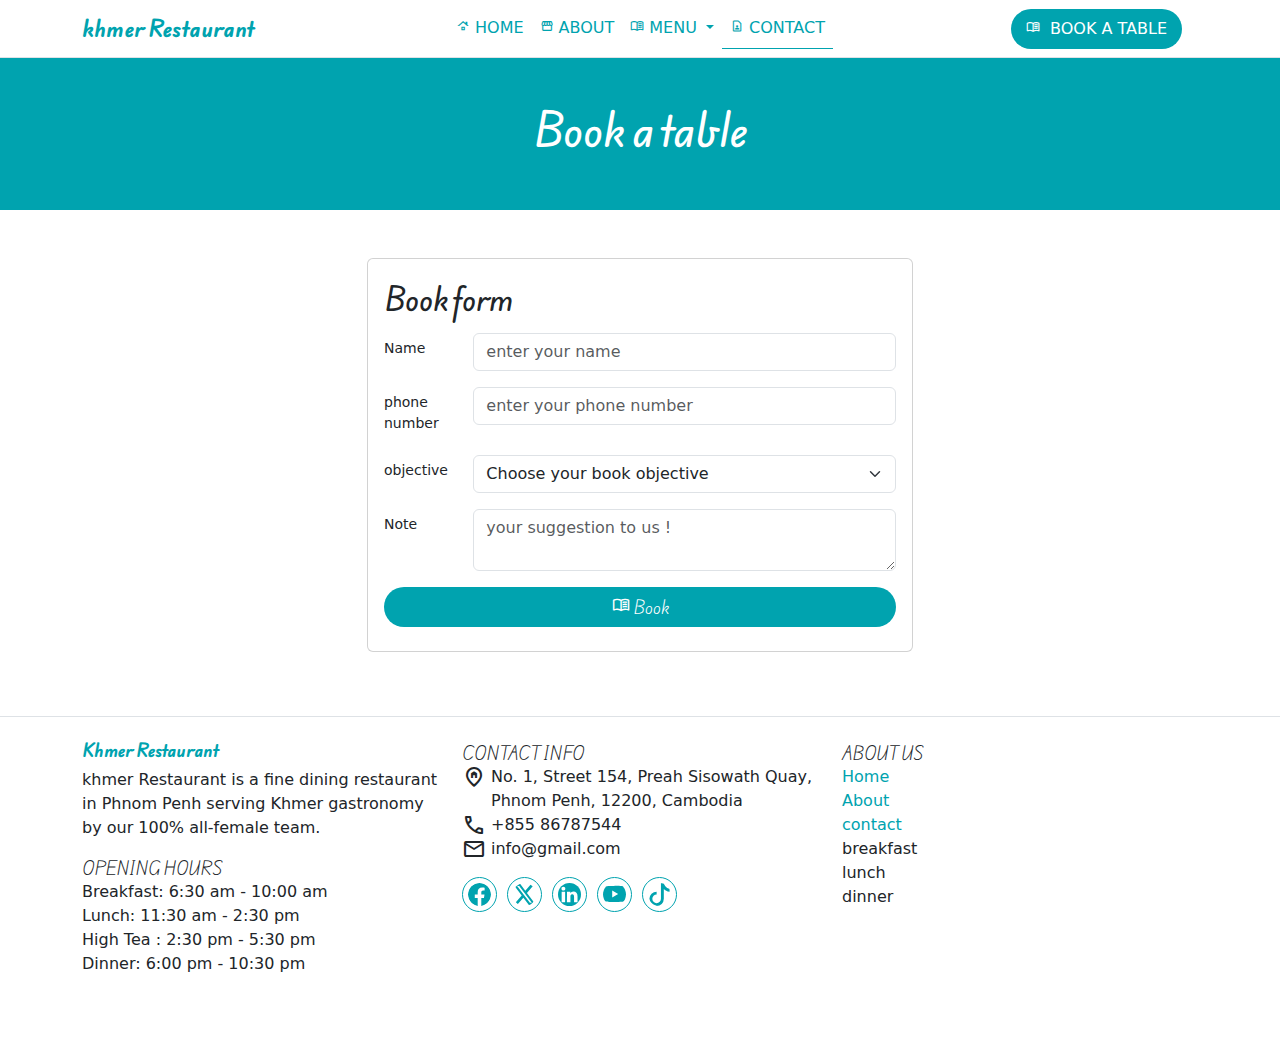
==== book.html @ cfb897bd "first commit" ====
<!DOCTYPE html>
<html lang="en">

<head>
    <meta charset="UTF-8">
    <meta name="viewport" content="width=device-width, initial-scale=1.0">
    <title>Book</title>
    <link rel="stylesheet" href="assets/css/style.css">
    <link rel="stylesheet" href="assets/bootstrap-5.3.3/css/bootstrap.min.css">
    <link rel="stylesheet"
        href="https://fonts.googleapis.com/css2?family=Material+Symbols+Outlined:opsz,wght,FILL,GRAD@24,400,0,0" />
    <script src="assets/js/main.js"></script>
    <link rel="preconnect" href="https://fonts.googleapis.com">
    <link rel="preconnect" href="https://fonts.gstatic.com" crossorigin>
    <link
        href="https://fonts.googleapis.com/css2?family=Edu+AU+VIC+WA+NT+Hand:wght@400..700&family=Poppins:ital,wght@0,100;0,200;0,300;0,400;0,500;0,600;0,700;0,800;0,900;1,100;1,200;1,300;1,400;1,500;1,600;1,700;1,800;1,900&display=swap"
        rel="stylesheet">
</head>

<body>
    <header class="navbar navbar-expand-lg bg-white border-bottom sticky-top">
        <nav class="container d-flex align-items-center justify-content-between">
            <a class="navbar-brand" href="index.html">khmer Restaurant</a>
            <div class="offcanvas offcanvas-start" tabindex="-1" id="mainmenu" aria-labelledby="mainmenuLabel">
                <div class="offcanvas-header">
                    <h5 class="offcanvas-title" id="mainmenuLabel">khmer Restaurant</h5>
                    <button type="button" class="btn-close" data-bs-dismiss="offcanvas" aria-label="Close"></button>
                </div>
                <div class="offcanvas-body ">
                    <ul class="navbar-nav text-uppercase mx-auto">
                        <li class="nav-item">
                            <a class="nav-link" href="index.html">
                                <span class="material-symbols-outlined">
                                    roofing
                                </span>Home
                            </a>
                        </li>
                        <li class="nav-item">
                            <a class="nav-link" href="about.html"><span class="material-symbols-outlined">
                                    storefront
                                </span>About</a>
                        </li>
                        <li class="nav-item dropdown">
                            <a class="nav-link dropdown-toggle" href="#" role="button" data-bs-toggle="dropdown"
                                aria-expanded="false">
                                <span class="material-symbols-outlined">
                                    menu_book
                                </span>menu
                            </a>
                            <ul class="dropdown-menu">
                                <li><a class="dropdown-item" href="#">breakfast SET MENU</a></li>
                                <li><a class="dropdown-item" href="#">LUNCH SET MENU</a></li>
                                <li><a class="dropdown-item" href="#">DINNER SET MENU</a></li>
                                <li>
                                    <hr class="dropdown-divider">
                                </li>
                                <li><a class="dropdown-item" href="#">DRINK MENU</a></li>
                            </ul>
                        </li>
                        <li class="nav-item active">
                            <a class="nav-link" href="contact.html"><span class="material-symbols-outlined">
                                    contact_page
                                </span>Contact</a>
                        </li>
                    </ul>
                </div>
            </div>
            <button class="btn-book text-uppercase ms-auto me-3" type="button">
                <a class="text-white" href="book.html">
                    <span class="material-symbols-outlined">
                        menu_book
                    </span>
                    Book a table
                </a>
            </button>
            <button class="navbar-toggler" type="button" data-bs-toggle="offcanvas" data-bs-target="#mainmenu"
                aria-controls="mainmenu">
                <span class="navbar-toggler-icon"></span>
            </button>
        </nav>
    </header>
    <div class="bgprimary text-white text-center py-5 ">
        <h1>Book a table</h1>
    </div>
    <main class="container my-4">
        <div class="row my-5">
            <div class="col-lg-6 col-md-10 mx-auto mb-3 ">
                <form class="card px-3 py-4" action="#">
                    <h3 class="mb-3">Book form</h3>
                    <div class="row mb-3">
                        <label for="name" class="col-sm-2 col-form-label col-form-label-sm">Name</label>
                        <div class="col-sm-10">
                          <input type="text" class="form-control" id="name" placeholder="enter your name">
                        </div>
                      </div>
                      <div class="row mb-3">
                        <label for="phone" class="col-sm-2 col-form-label col-form-label-sm">phone number</label>
                        <div class="col-sm-10">
                          <input type="number" class="form-control" id="phone" placeholder="enter your phone number">
                        </div>
                      </div>
                      <div class="row mb-3">
                        <label class="col-sm-2 col-form-label col-form-label-sm" for="objective">objective</label>
                        <div class="col-sm-10">
                            <select class="form-select" id="objective">
                                <option selected>Choose your book objective</option>
                                <option value="1">VIP room</option>
                                <option value="2">classic room</option>
                                <option value="3">other</option>
                              </select>
                        </div>
                      </div>
                      <div class="row mb-3">
                        <label for="message" class="col-sm-2 col-form-label col-form-label-sm">Note</label>
                        <div class="col-sm-10">
                          <textarea name="message" class="form-control" id="message" placeholder="your suggestion to us !"></textarea>
                        </div>
                      </div>
                      <button type="button" class="btn-submit primaryfont">
                        <span class="material-symbols-outlined" style="font-size: 18px;">
                            menu_book
                        </span>
                        Book
                      </button>
                </form>
            </div>
         
        </div>
       
    </main>
    <footer class="border-top my-4 py-4">
        <div class="container">
            <div class="row">
                <div class="col-lg-4 col-md-4 col-xs-12 ">
                    <h5 class="navbar-brand">Khmer Restaurant</h5>
                    <p>khmer Restaurant is a fine dining restaurant in Phnom Penh serving Khmer gastronomy by our 100%
                        all-female team.</p>
                    <ul>
                        <li class="primaryfont">OPENING HOURS</li>
                        <li>Breakfast: 6:30 am - 10:00 am</li>
                        <li>Lunch: 11:30 am - 2:30 pm</li>
                        <li>High Tea : 2:30 pm - 5:30 pm</li>
                        <li>Dinner: 6:00 pm - 10:30 pm</li>
                    </ul>
                </div>
                <div class="col-lg-4 col-md-4 col-xs-12 col-6">
                    <ul>
                        <li class="primaryfont">CONTACT INFO</li>
                        <li><span class="material-symbols-outlined">
                                home_pin
                            </span>No. 1, Street 154, Preah Sisowath Quay, Phnom Penh, 12200, Cambodia</li>
                        <li><span class="material-symbols-outlined">
                                call
                            </span>+855 86787544</li>
                        <li><span class="material-symbols-outlined">
                                mail
                            </span>info@gmail.com</li>
                    </ul>
                    <ul class="social">
                        <li>
                            <a href="#">
                                <svg xmlns="http://www.w3.org/2000/svg" width="16" height="16" fill="currentColor"
                                class="bi bi-facebook" viewBox="0 0 16 16">
                                <path
                                    d="M16 8.049c0-4.446-3.582-8.05-8-8.05C3.58 0-.002 3.603-.002 8.05c0 4.017 2.926 7.347 6.75 7.951v-5.625h-2.03V8.05H6.75V6.275c0-2.017 1.195-3.131 3.022-3.131.876 0 1.791.157 1.791.157v1.98h-1.009c-.993 0-1.303.621-1.303 1.258v1.51h2.218l-.354 2.326H9.25V16c3.824-.604 6.75-3.934 6.75-7.951" />
                            </svg>
                        </a>
                        </li>
                        <li>
                            <a href="#">
                                <svg xmlns="http://www.w3.org/2000/svg" width="16" height="16" fill="currentColor"
                                class="bi bi-twitter-x" viewBox="0 0 16 16">
                                <path
                                    d="M12.6.75h2.454l-5.36 6.142L16 15.25h-4.937l-3.867-5.07-4.425 5.07H.316l5.733-6.57L0 .75h5.063l3.495 4.633L12.601.75Zm-.86 13.028h1.36L4.323 2.145H2.865z" />
                            </svg>
                            </a>
                        </li>
                        <li>
                           <a href="#">
                            <svg xmlns="http://www.w3.org/2000/svg" width="16" height="16" fill="currentColor"
                            class="bi bi-linkedin" viewBox="0 0 16 16">
                            <path
                                d="M0 1.146C0 .513.526 0 1.175 0h13.65C15.474 0 16 .513 16 1.146v13.708c0 .633-.526 1.146-1.175 1.146H1.175C.526 16 0 15.487 0 14.854zm4.943 12.248V6.169H2.542v7.225zm-1.2-8.212c.837 0 1.358-.554 1.358-1.248-.015-.709-.52-1.248-1.342-1.248S2.4 3.226 2.4 3.934c0 .694.521 1.248 1.327 1.248zm4.908 8.212V9.359c0-.216.016-.432.08-.586.173-.431.568-.878 1.232-.878.869 0 1.216.662 1.216 1.634v3.865h2.401V9.25c0-2.22-1.184-3.252-2.764-3.252-1.274 0-1.845.7-2.165 1.193v.025h-.016l.016-.025V6.169h-2.4c.03.678 0 7.225 0 7.225z" />
                        </svg>
                           </a>
                        </li>
                        <li>
                            <a href="#">
                                <svg xmlns="http://www.w3.org/2000/svg" width="16" height="16" fill="currentColor"
                                class="bi bi-youtube" viewBox="0 0 16 16">
                                <path
                                    d="M8.051 1.999h.089c.822.003 4.987.033 6.11.335a2.01 2.01 0 0 1 1.415 1.42c.101.38.172.883.22 1.402l.01.104.022.26.008.104c.065.914.073 1.77.074 1.957v.075c-.001.194-.01 1.108-.082 2.06l-.008.105-.009.104c-.05.572-.124 1.14-.235 1.558a2.01 2.01 0 0 1-1.415 1.42c-1.16.312-5.569.334-6.18.335h-.142c-.309 0-1.587-.006-2.927-.052l-.17-.006-.087-.004-.171-.007-.171-.007c-1.11-.049-2.167-.128-2.654-.26a2.01 2.01 0 0 1-1.415-1.419c-.111-.417-.185-.986-.235-1.558L.09 9.82l-.008-.104A31 31 0 0 1 0 7.68v-.123c.002-.215.01-.958.064-1.778l.007-.103.003-.052.008-.104.022-.26.01-.104c.048-.519.119-1.023.22-1.402a2.01 2.01 0 0 1 1.415-1.42c.487-.13 1.544-.21 2.654-.26l.17-.007.172-.006.086-.003.171-.007A100 100 0 0 1 7.858 2zM6.4 5.209v4.818l4.157-2.408z" />
                            </svg>
                            </a>
                        </li>
                        <li>
                            <a href="#">
                                <svg xmlns="http://www.w3.org/2000/svg" width="16" height="16" fill="currentColor"
                                class="bi bi-tiktok" viewBox="0 0 16 16">
                                <path
                                    d="M9 0h1.98c.144.715.54 1.617 1.235 2.512C12.895 3.389 13.797 4 15 4v2c-1.753 0-3.07-.814-4-1.829V11a5 5 0 1 1-5-5v2a3 3 0 1 0 3 3z" />
                            </svg>
                            </a>
                        </li>
                    </ul>
                </div>
                <div class="col-lg-4 col-md-4 col-xs-12 col-6">
                    <ul>
                        <li class="primaryfont">ABOUT US</li>
                        <li><a href="index.html">Home</a></li>
                        <li><a href="about.html">About</a></li>
                        <li><a href="contact.html">contact</a></li>
                        <li>breakfast</li>
                        <li>lunch</li>
                        <li>dinner</li>
                    </ul>
                </div>

            </div>
        </div>
    </footer>
    <script src="assets/bootstrap-5.3.3/js/bootstrap.bundle.min.js"></script>
</body>

</html>
---- assets/css/style.css ----
:root {
    --primarycolor: #00A3AF;
    --primaryfont: "Edu AU VIC WA NT Hand", cursive;
    --lightbox: rgb(0 0 0 / 0.4);
    --carousel-text: #fff;
}

* {
    text-decoration: none !important;
}

a {
    color: var(--primarycolor) !important;
}

#home-slide img {
    height: 300px;
    object-fit: cover;
}

.primaryfont,
h1,h2,h3,h4,h5,h6 {
    font-family: var(--primaryfont);
}

.bgprimary {
    background-color: var(--primarycolor);
}

nav .navbar-nav .nav-item span,
.btn-book span {
    font-size: 14px;
    margin-right: 5px;
}
nav .navbar-nav .nav-item.active{
    border-bottom: 1px solid var(--primarycolor);
}
.offcanvas-title,
.navbar-brand {
    color: var(--primarycolor) !important;
    font-family: var(--primaryfont);
    font-weight: bold;
}

.carousel-item .carousel-caption {
    background-color: var(--lightbox);
}

.btn-book,.btn-submit {
    background: var(--primarycolor);
    color: white;
    display: inline-block;
    padding: 8px 15px;
    border: none;
    border-radius: 20px;
}

footer ul {
    list-style-type: none;
    padding: 0;
}

footer li {
    display: flex;
}

footer li span {
    margin-right: 5px;
}

.social li {
    display: inline;
    margin-right: 5px;
}
iframe,embed{
    max-width: 100%;
    width: 100%;
    display: block;
}
.social svg {
    cursor: pointer;
    width: 35px;
    height: 35px;
    border: 1px solid var(--primarycolor);
    padding: 5px;
    border-radius: 50%;
}

.social svg:hover {
    background-color: var(--primarycolor);
    color: white;
}

/* gallery */
@keyframes zoomin {
    0% {
        transform: scale(1);
    }

    50% {
        transform: scale(1.05);
    }

    100% {
        transform: scale(1);
    }
}

.gallery-item {
    display: block;
}

.gallery-item img {
    transition: box-shadow 0.2s;
}

.lightbox-modal .modal-content {
    background-color: var(--lightbox);
}

.lightbox-modal .btn-close {
    position: absolute;
    top: 1.25rem;
    right: 1.25rem;
    font-size: 1.25rem;
    z-index: 10;
    filter: invert(1) grayscale(100);
}

.lightbox-modal .modal-body {
    display: flex;
    align-items: center;
    padding: 0;
}

.lightbox-modal .lightbox-content {
    width: 100%;
}

.lightbox-modal .carousel-indicators {
    margin-bottom: 0;
}

.lightbox-modal .carousel-indicators [data-bs-target] {
    background-color: var(--carousel-text) !important;
}

.lightbox-modal .carousel-inner {
    width: 75%;
}

.lightbox-modal .carousel-inner img {
    animation: zoomin 10s linear infinite;
}

.lightbox-modal .carousel-item .carousel-caption {
    right: 0;
    bottom: 0;
    left: 0;
    padding-bottom: 2rem;
    background-color: var(--lightbox);
    color: var(--carousel-text) !important;
}

.lightbox-modal .carousel-control-prev,
.lightbox-modal .carousel-control-next {
    width: auto;
}

.lightbox-modal .carousel-control-prev {
    left: 1.25rem;
}

.lightbox-modal .carousel-control-next {
    right: 1.25rem;
}

@media (min-width: 1400px) {
    .lightbox-modal .carousel-inner {
        max-width: 60%;
    }
}

[data-bs-theme="dark"] .lightbox-modal .carousel-control-next-icon,
[data-bs-theme="dark"] .lightbox-modal .carousel-control-prev-icon {
    filter: none;
}

.btn-fullscreen-enlarge,
.btn-fullscreen-exit {
    position: absolute;
    top: 1.25rem;
    right: 3.5rem;
    z-index: 10;
    border: 0;
    background: transparent;
    opacity: .6;
    font-size: 1.25rem;
}

.bi {
    display: inline-block;
    width: 1em;
    height: 1em;
    vertical-align: -0.035em;
    fill: currentcolor;
}
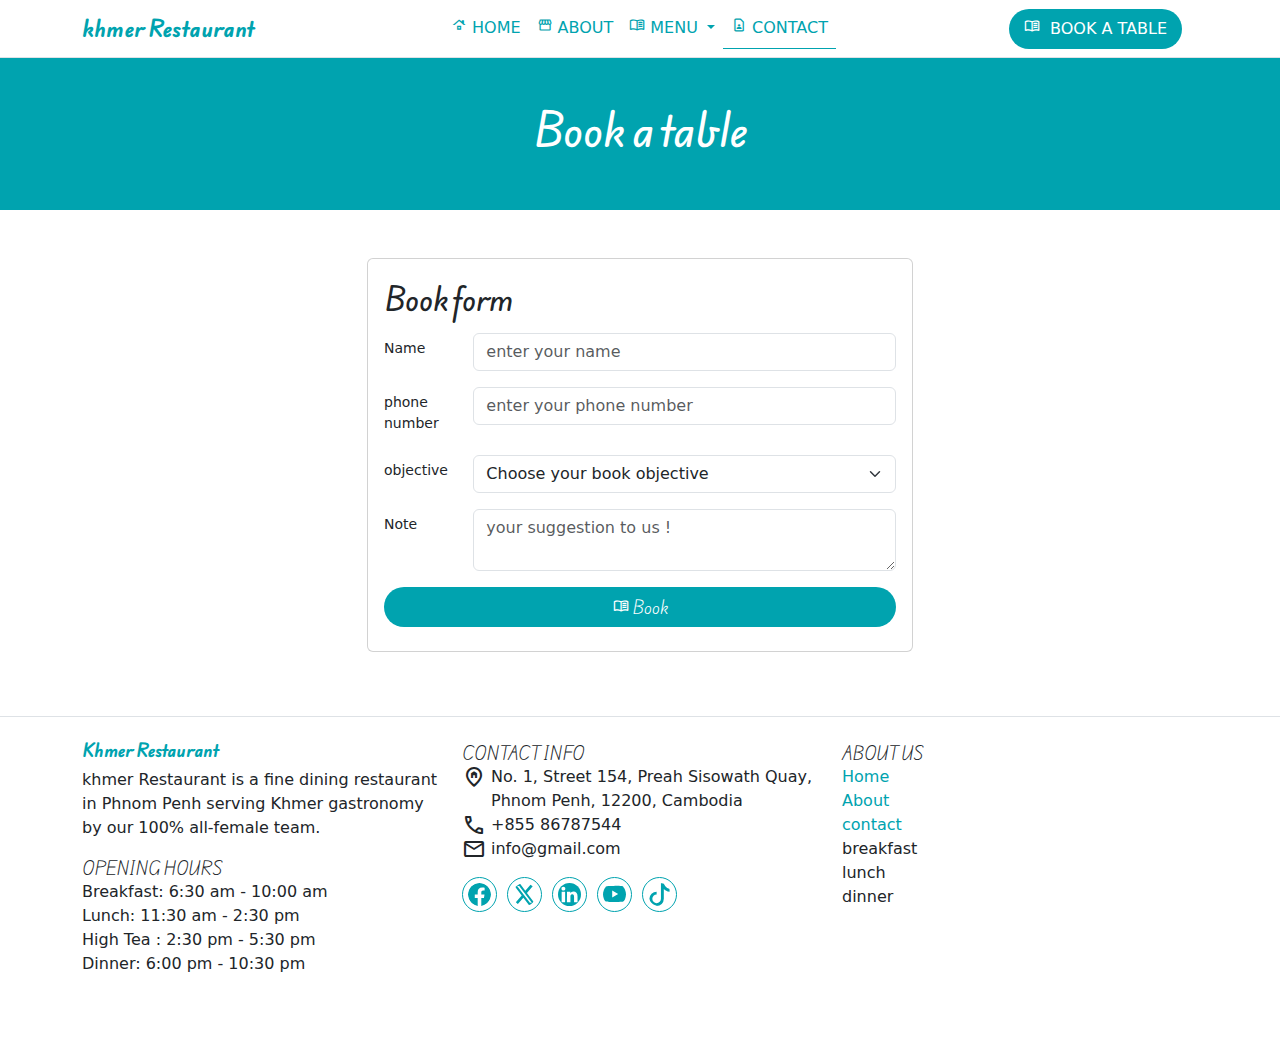
==== commit d1cdff53: "update css" ====
--- a/book.html
+++ b/book.html
@@ -117,7 +117,7 @@
                         </div>
                       </div>
                       <button type="button" class="btn-submit primaryfont">
-                        <span class="material-symbols-outlined" style="font-size: 18px;">
+                        <span class="material-symbols-outlined" style="font-size: 16px;">
                             menu_book
                         </span>
                         Book
--- a/assets/css/style.css
+++ b/assets/css/style.css
@@ -17,7 +17,7 @@
     height: 300px;
     object-fit: cover;
 }
-
+.navbar-toggler{border:none !important;padding: 0 !important;}
 .primaryfont,
 h1,h2,h3,h4,h5,h6 {
     font-family: var(--primaryfont);
@@ -29,7 +29,7 @@
 
 nav .navbar-nav .nav-item span,
 .btn-book span {
-    font-size: 14px;
+    font-size: 16px;
     margin-right: 5px;
 }
 nav .navbar-nav .nav-item.active{
@@ -53,18 +53,18 @@
     padding: 8px 15px;
     border: none;
     border-radius: 20px;
-}
-
-footer ul {
+    height: 40px;
+}
+footer ul,ul.contact-list{
     list-style-type: none;
     padding: 0;
 }
 
-footer li {
+footer li,.contact-list li {
     display: flex;
 }
 
-footer li span {
+footer li span, .contact-list span{
     margin-right: 5px;
 }
 
@@ -181,8 +181,8 @@
     }
 }
 
-[data-bs-theme="dark"] .lightbox-modal .carousel-control-next-icon,
-[data-bs-theme="dark"] .lightbox-modal .carousel-control-prev-icon {
+[data-bs-theme="light"] .lightbox-modal .carousel-control-next-icon,
+[data-bs-theme="light"] .lightbox-modal .carousel-control-prev-icon {
     filter: none;
 }
 
